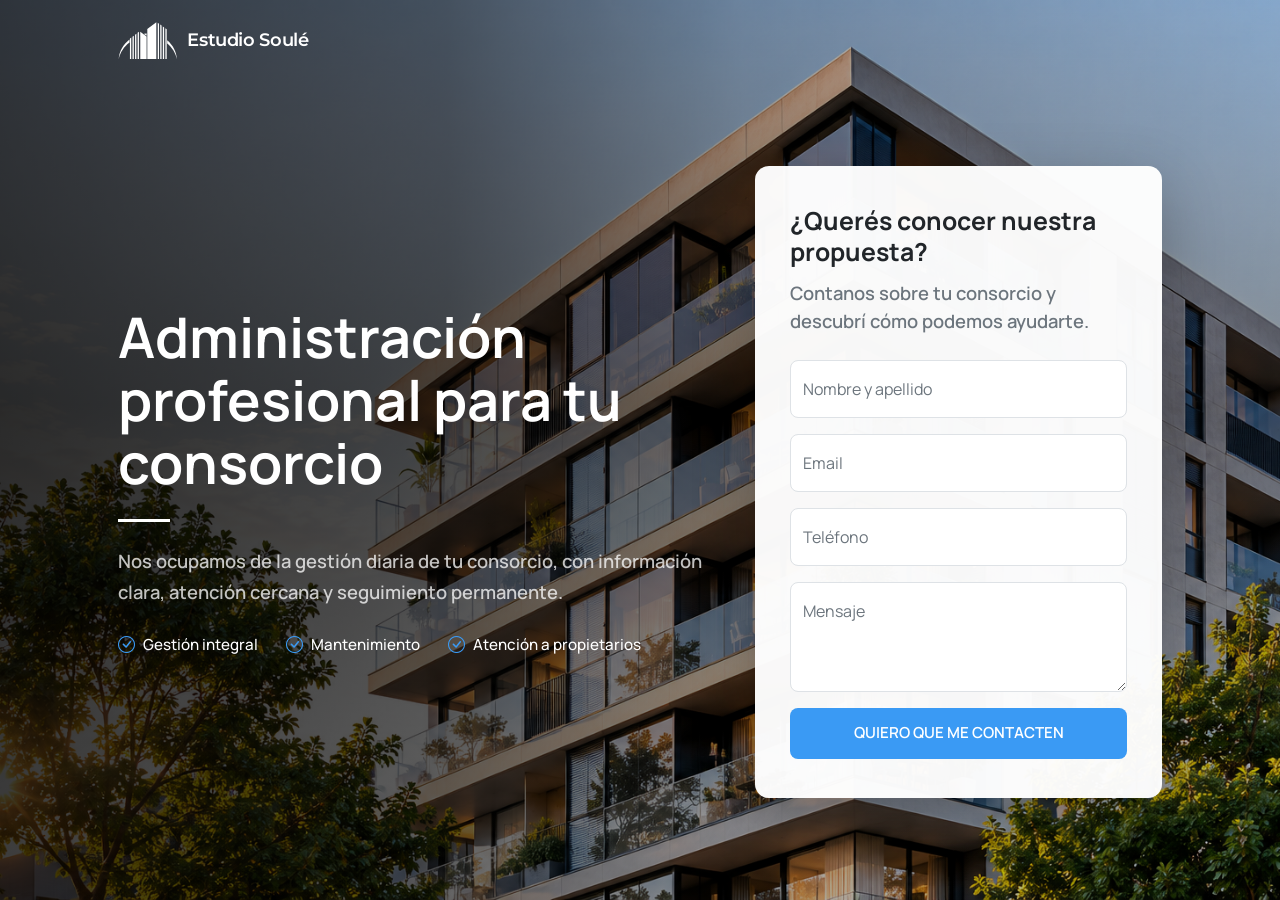
==== index.html @ 2fa765c6 "Initial commit — landing page Estudio Soulé" ====
<!DOCTYPE html>
<html lang="es">

<head>
    <meta charset="utf-8">
    <meta name="viewport" content="width=device-width, initial-scale=1">

    <title>Estudio Soulé | Administración de Consorcios en Buenos Aires</title>

    <meta name="description"
        content="Administración profesional de consorcios en Buenos Aires. Estudio Soulé ofrece gestión integral, mantenimiento, atención a propietarios y seguimiento permanente.">

    <meta name="author" content="Estudio Soulé">
    <meta name="robots" content="index, follow">

    <!-- Canonical -->
    <link rel="canonical" href="https://www.estudiosoule.com.ar/landing/">

    <!-- Open Graph -->
    <meta property="og:type" content="website">
    <meta property="og:title" content="Estudio Soulé | Administración de Consorcios en Buenos Aires">
    <meta property="og:description"
        content="Administración profesional de consorcios en Buenos Aires. Gestión integral, mantenimiento, atención a propietarios y seguimiento permanente.">
    <meta property="og:url" content="https://www.estudiosoule.com.ar/landing/">
    <meta property="og:site_name" content="Estudio Soulé">
    <meta property="og:locale" content="es_AR">
    <meta property="og:image" content="https://www.estudiosoule.com.ar/assets/img/hero_edificio.png">

    <!-- Favicon -->
    <link rel="icon" href="assets/favicon_soule_1.png">

    <!-- Google Fonts -->
    <link
        href="https://fonts.googleapis.com/css2?family=Manrope:wght@400;500;600;700&family=Montserrat:wght@400;500;600;700&display=swap"
        rel="stylesheet">

    <!-- Bootstrap Icons -->
    <link href="https://cdn.jsdelivr.net/npm/bootstrap-icons@1.11.3/font/bootstrap-icons.css" rel="stylesheet">

    <!-- Bootstrap -->
    <link href="https://cdn.jsdelivr.net/npm/bootstrap@5.2.3/dist/css/bootstrap.min.css" rel="stylesheet">

    <!-- Estudio Soulé CSS -->
    <link href="css/styles.css" rel="stylesheet">


    <!-- Schema.org -->
    <script type="application/ld+json">
    {
        "@context": "https://schema.org",
        "@type": "ProfessionalService",
        "name": "Estudio Soulé",
        "description": "Administración profesional de consorcios en Buenos Aires.",
        "url": "https://www.estudiosoule.com.ar/landing/",
        "areaServed": {
            "@type": "City",
            "name": "Buenos Aires"
        },
        "serviceType": "Administración de consorcios",
        "image": "https://www.estudiosoule.com.ar/assets/img/hero_edificio.png"
    }
    </script>

</head>


<body id="page-top">


    <!-- ==========================================
         NAVBAR
    =========================================== -->

    <nav class="navbar navbar-expand-lg navbar-light fixed-top py-3" id="mainNav">

        <div class="container px-4 px-lg-5">

            <a class="navbar-brand" href="#page-top">

                <img src="assets/logo/isologo-blanco.svg" alt="Estudio Soulé" class="navbar-logo" id="navbarLogo">

                <span class="wisehost-name">
                    <span class="wise">Estudio Soulé</span>
                </span>

            </a>

        </div>

    </nav>



    <!-- ==========================================
         HERO
    =========================================== -->

    <header class="masthead">

        <div class="container px-4 px-lg-5 h-100">

            <div class="row gx-5 h-100 align-items-center">


                <!-- LEFT — COMMERCIAL MESSAGE -->

                <div class="col-lg-7">

                    <div class="landing-content">

                        <h1 class="text-white font-weight-bold">
                            Administración profesional para tu consorcio
                        </h1>

                        <hr class="divider divider-light">

                        <p class="text-white-75 mb-4">
                            Nos ocupamos de la gestión diaria de tu consorcio, con información clara, atención cercana y
                            seguimiento permanente.
                        </p>


                        <div class="landing-benefits">

                            <div class="landing-benefit">
                                <i class="bi-check-circle" aria-hidden="true"></i>
                                <span>Gestión integral</span>
                            </div>

                            <div class="landing-benefit">
                                <i class="bi-check-circle" aria-hidden="true"></i>
                                <span>Mantenimiento</span>
                            </div>

                            <div class="landing-benefit">
                                <i class="bi-check-circle" aria-hidden="true"></i>
                                <span>Atención a propietarios</span>
                            </div>

                        </div>

                    </div>

                </div>



                <!-- RIGHT — CONTACT FORM -->

                <div class="col-lg-5">

                    <div class="landing-form">


                        <!-- FORM HEADER -->

                        <div class="landing-form-header">

                            <h2>
                                ¿Querés conocer nuestra propuesta?
                            </h2>

                            <p>
                                Contanos sobre tu consorcio y descubrí cómo podemos ayudarte.
                            </p>

                        </div>



                        <!-- CONTACT FORM -->

                        <form id="contactForm" novalidate>


                            <!-- NAME -->

                            <div class="form-floating mb-3">

                                <input class="form-control" id="name" name="name" type="text"
                                    placeholder="Nombre y apellido" required>

                                <label for="name">
                                    Nombre y apellido
                                </label>

                                <div class="invalid-feedback">
                                    El nombre es obligatorio.
                                </div>

                            </div>



                            <!-- EMAIL -->

                            <div class="form-floating mb-3">

                                <input class="form-control" id="email" name="email" type="email" placeholder="Email"
                                    required>

                                <label for="email">
                                    Email
                                </label>

                                <div class="invalid-feedback">
                                    Ingresá un email válido.
                                </div>

                            </div>



                            <!-- PHONE -->

                            <div class="form-floating mb-3">

                                <input class="form-control" id="phone" name="phone" type="tel" placeholder="Teléfono"
                                    inputmode="numeric" pattern="[0-9]{10}" maxlength="10" minlength="10" required>

                                <label for="phone">
                                    Teléfono
                                </label>

                                <div class="invalid-feedback">
                                    Ingresá un teléfono de 10 dígitos.
                                </div>

                            </div>



                            <!-- MESSAGE -->

                            <div class="form-floating mb-3">

                                <textarea class="form-control" id="message" name="message" placeholder="Mensaje"
                                    style="height: 6rem" required></textarea>

                                <label for="message">
                                    Mensaje
                                </label>

                                <div class="invalid-feedback">
                                    El mensaje es obligatorio.
                                </div>

                            </div>



                            <!-- SUBMIT -->

                            <div class="d-grid">

                                <button class="btn btn-primary btn-xl" id="submitButton" type="submit">
                                    Quiero que me contacten
                                </button>

                            </div>

                        </form>



                        <!-- ==========================================
                             SUCCESS MESSAGE
                        =========================================== -->

                        <div class="landing-success" id="submitSuccessMessage" style="display: none;">

                            <div class="landing-success-icon">

                                <i class="bi-check-lg" aria-hidden="true"></i>

                            </div>

                            <h3>
                                ¡Consulta recibida!
                            </h3>

                            <p>
                                Gracias por contactarnos.<br>
                                Nos pondremos en contacto con vos a la brevedad.
                            </p>

                        </div>


                    </div>

                </div>

            </div>

        </div>

    </header>



    <!-- ==========================================
         JAVASCRIPT
    =========================================== -->

    <script src="https://cdn.jsdelivr.net/npm/bootstrap@5.2.3/dist/js/bootstrap.bundle.min.js"></script>

    <script src="js/scripts.js"></script>


</body>

</html>
---- css/styles.css ----
@charset "UTF-8";

/* =========================================================
   Estudio Soulé — Landing Page
   ========================================================= */


/* ---------------------------------------------------------
   UTILIDADES
   --------------------------------------------------------- */

.text-white-75 {
  color: rgba(255, 255, 255, 0.75) !important;
}

.btn-xl {
  padding: 1.25rem 2.25rem;
  font-size: 0.85rem;
  font-weight: 700;
  text-transform: uppercase;
  border: none;
  border-radius: 10rem;
}

hr.divider {
  height: 0.2rem;
  max-width: 3.25rem;
  margin: 1.5rem auto;
  background-color: #3a9af4;
  opacity: 1;
  border: none;
  box-shadow: none;
}

hr.divider-light {
  background-color: #fff;
}


/* ---------------------------------------------------------
   NAVBAR
   --------------------------------------------------------- */

#mainNav {
  box-shadow: 0 0.5rem 1rem rgba(0, 0, 0, 0.15);
  background-color: #fff;
  transition: background-color 0.2s ease;
}

#mainNav .navbar-brand {
  font-family: "Manrope", sans-serif;
  font-weight: 700;
  color: #212529;
}

#mainNav .navbar-nav .nav-item .nav-link {
  color: #6c757d;
  font-family: "Manrope", sans-serif;
  font-weight: 700;
  font-size: 0.9rem;
  padding: 0.75rem 0;
}

#mainNav .navbar-nav .nav-item .nav-link:hover,
#mainNav .navbar-nav .nav-item .nav-link:active {
  color: #f4623a;
}

#mainNav .navbar-nav .nav-item .nav-link.active {
  color: #3a9af4 !important;
}

#mainNav.navbar-shrink .navbar-nav .nav-item .nav-link:hover {
  color: #3a9af4 !important;
}

#mainNav .navbar-collapse .navbar-nav .nav-link:hover,
#mainNav .navbar-collapse .navbar-nav .nav-link:focus {
  color: #3a9af4 !important;
}

@media (min-width: 992px) {
  #mainNav {
    box-shadow: none;
    background-color: transparent;
  }

  #mainNav .navbar-brand {
    color: rgba(255, 255, 255, 0.7);
  }

  #mainNav .navbar-brand:hover {
    color: #fff;
  }

  #mainNav .navbar-nav .nav-item .nav-link {
    color: rgba(255, 255, 255, 0.9);
    padding: 0 1rem;
  }

  #mainNav .navbar-nav .nav-item .nav-link:hover {
    color: #fff;
  }

  #mainNav .navbar-nav .nav-item:last-child .nav-link {
    padding-right: 0;
  }

  #mainNav.navbar-shrink {
    box-shadow: 0 0.5rem 1rem rgba(0, 0, 0, 0.15);
    background-color: #fff;
  }

  #mainNav.navbar-shrink .navbar-brand {
    color: #212529;
  }

  #mainNav.navbar-shrink .navbar-brand:hover {
    color: #f4623a;
  }

  #mainNav.navbar-shrink .navbar-nav .nav-item .nav-link {
    color: #212529;
  }

  #mainNav.navbar-shrink .navbar-nav .nav-item .nav-link:hover {
    color: #f4623a;
  }
}


/* ---------------------------------------------------------
   NAVBAR LOGO
   --------------------------------------------------------- */

.navbar-logo {
  height: 40px;
  width: auto;
}

.wisehost-name {
  font-family: 'Montserrat', sans-serif;
  font-weight: 600;
  font-size: 1.15rem;
  margin-left: 0.3rem;
  letter-spacing: -0.02em;
}

.wise {
  color: #123B5D;
}


/* ---------------------------------------------------------
   HERO — MASTHEAD (base)
   --------------------------------------------------------- */

header.masthead {
  padding-top: 10rem;
  padding-bottom: calc(10rem - 4.5rem);
  background:
    linear-gradient(
      to bottom,
      rgba(0, 0, 0, 0.12) 0%,
      rgba(0, 0, 0, 0.40) 45%,
      rgba(0, 0, 0, 0.35) 55%,
      rgba(0, 0, 0, 0.12) 100%
    ),
    url("../assets/img/hero_edificio.png");
  background-position: center;
  background-repeat: no-repeat;
  background-attachment: scroll;
  background-size: cover;
}

header.masthead h1,
header.masthead .h1 {
  font-size: 2.25rem;
}

header.masthead h1 {
  font-weight: 650 !important;
}

header.masthead p {
  font-weight: 580 !important;
}

@media (min-width: 992px) {
  header.masthead {
    height: 100vh;
    min-height: 40rem;
    padding-top: 4.5rem;
    padding-bottom: 0;
  }

  header.masthead p {
    font-size: 1.15rem;
  }

  header.masthead h1,
  header.masthead .h1 {
    font-size: 3rem;
  }
}

@media (min-width: 1200px) {
  header.masthead h1,
  header.masthead .h1 {
    font-size: 3.5rem;
  }
}


/* ---------------------------------------------------------
   HERO — MASTHEAD (posicionamiento y overlay)
   --------------------------------------------------------- */

.masthead {
  position: relative;
  min-height: 100vh;
  height: 100vh;
  overflow: hidden;
  background-size: cover;
  background-position: center;
  background-repeat: no-repeat;
}

.masthead::before {
  content: "";
  position: absolute;
  inset: 0;
  background: linear-gradient(
    90deg,
    rgba(0, 0, 0, 0.72) 0%,
    rgba(0, 0, 0, 0.55) 35%,
    rgba(0, 0, 0, 0.25) 58%,
    rgba(0, 0, 0, 0.05) 100%
  );
  z-index: 1;
}

.masthead > .container {
  position: relative;
  z-index: 2;
  height: 100%;
}

.masthead .row {
  min-height: 100vh;
}


/* ---------------------------------------------------------
   LANDING — CONTENIDO IZQUIERDO
   --------------------------------------------------------- */

.landing-content {
  max-width: 720px;
  text-align: left;
  transform: translateY(-40px);
}

.landing-content h1 {
  margin-bottom: 1.5rem;
  font-family: "Manrope", sans-serif;
  font-size: clamp(2.4rem, 4vw, 4.2rem);
  font-weight: 700;
  line-height: 1.12;
  color: #ffffff;
}

.landing-content p {
  max-width: 650px;
  margin-bottom: 2rem;
  font-family: "Manrope", sans-serif;
  font-size: 1.1rem;
  font-weight: 400;
  line-height: 1.7;
  color: rgba(255, 255, 255, 0.88);
}

.landing-content .divider {
  margin-left: 0;
  margin-right: 0;
}

@media (max-width: 991.98px) {
  .landing-content {
    transform: translateY(-70px);
  }
}


/* ---------------------------------------------------------
   LANDING — BENEFICIOS
   --------------------------------------------------------- */

.landing-benefits {
  display: flex;
  align-items: center;
  gap: 28px;
  flex-wrap: wrap;
}

.landing-benefit {
  display: flex;
  align-items: center;
  gap: 8px;
  white-space: nowrap;
  font-family: "Manrope", sans-serif;
  font-size: 0.95rem;
  font-weight: 500;
  color: #ffffff;
}

.landing-benefit i {
  font-size: 1.05rem;
  color: #3a9af4;
}


/* ---------------------------------------------------------
   LANDING — FORMULARIO
   --------------------------------------------------------- */

.landing-form {
  width: 100%;
  max-width: 440px;
  margin-left: auto;
  margin-right: 0;
  padding: 2.4rem 2.2rem;
  background: rgba(255, 255, 255, 0.97);
  border-radius: 14px;
  box-shadow: 0 20px 60px rgba(0, 0, 0, 0.25);
  transform: translateY(-40px);
}

.landing-form-header {
  margin-bottom: 1.5rem;
}

.landing-form-header h2 {
  margin-bottom: 0.75rem;
  font-family: "Manrope", sans-serif;
  font-size: 1.55rem;
  font-weight: 700;
  line-height: 1.25;
  color: #212529;
}

.landing-form-header p {
  margin-bottom: 0;
  font-family: "Manrope", sans-serif;
  font-size: 0.9rem;
  line-height: 1.55;
  color: #6c757d;
}

.landing-form .form-control {
  font-family: "Manrope", sans-serif;
  border: 1px solid #dee2e6;
  border-radius: 8px;
  box-shadow: none;
}

.landing-form .form-control:focus {
  border-color: #3a9af4;
  box-shadow: 0 0 0 0.2rem rgba(58, 154, 244, 0.15);
}

.landing-form .form-floating > label {
  font-family: "Manrope", sans-serif;
  color: #6c757d;
}

.landing-form textarea.form-control {
  min-height: 110px;
}

.landing-form .btn-primary {
  width: 100%;
  padding: 0.9rem 1.25rem;
  font-family: "Manrope", sans-serif;
  font-size: 0.95rem;
  font-weight: 600;
  border-radius: 8px;
  background-color: #3a9af4;
  border-color: #3a9af4;
  transition:
    background-color 0.2s ease,
    border-color 0.2s ease,
    transform 0.2s ease,
    box-shadow 0.2s ease;
}

.landing-form .btn-primary:hover {
  background-color: #2388e6;
  border-color: #2388e6;
  transform: translateY(-1px);
  box-shadow: 0 6px 18px rgba(58, 154, 244, 0.25);
}

#submitButton {
  background-color: #3a9af4;
  border-color: #3a9af4;
}

#submitButton:hover {
  background-color: #123B5D;
  border-color: #123B5D;
}


/* ---------------------------------------------------------
   TABLET (max 991px)
   --------------------------------------------------------- */

@media (max-width: 991.98px) {
  .masthead {
    height: auto;
    min-height: 100vh;
  }

  .masthead .row {
    min-height: 100vh;
    padding-top: 120px;
    padding-bottom: 60px;
  }

  .landing-content {
    max-width: 650px;
    margin-bottom: 3rem;
  }

  .landing-form {
    max-width: 500px;
    margin-left: 0;
  }
}


/* ---------------------------------------------------------
   MOBILE (max 575px)
   --------------------------------------------------------- */

@media (max-width: 575.98px) {
  .masthead {
    min-height: 100vh;
    background-position: center;
  }

  .masthead::before {
    background: linear-gradient(
      180deg,
      rgba(0, 0, 0, 0.72) 0%,
      rgba(0, 0, 0, 0.55) 45%,
      rgba(0, 0, 0, 0.35) 100%
    );
  }

  .masthead .row {
    padding-top: 110px;
    padding-bottom: 40px;
  }

  .landing-content {
    margin-bottom: 2.5rem;
  }

  .landing-content h1 {
    font-size: 2.25rem;
    line-height: 1.15;
  }

  .landing-content p {
    font-size: 1rem;
    line-height: 1.6;
  }

  .landing-benefits {
    flex-direction: column;
    align-items: flex-start;
    gap: 12px;
  }

  .landing-form {
    max-width: none;
    padding: 1.75rem 1.35rem;
    border-radius: 12px;
  }

  .landing-form-header h2 {
    font-size: 1.35rem;
  }
}


/* ---------------------------------------------------------
   MENSAJE DE ÉXITO
   --------------------------------------------------------- */

.landing-success {
  text-align: center;
  padding: 35px 30px 30px;
  color: #123B5D;
}

.landing-success-icon {
  width: 64px;
  height: 64px;
  margin: 0 auto 22px;
  display: flex;
  align-items: center;
  justify-content: center;
  border-radius: 50%;
  background: rgba(58, 154, 244, 0.12);
  color: #3A9AF4;
  font-size: 32px;
  font-weight: 700;
}

.landing-success h3 {
  margin: 0 0 12px;
  font-family: "Manrope", sans-serif;
  font-size: 28px;
  font-weight: 700;
  line-height: 1.2;
  color: #123B5D;
}

.landing-success p {
  margin: 0;
  font-family: "Manrope", sans-serif;
  font-size: 16px;
  font-weight: 400;
  line-height: 1.6;
  color: #64748B;
}
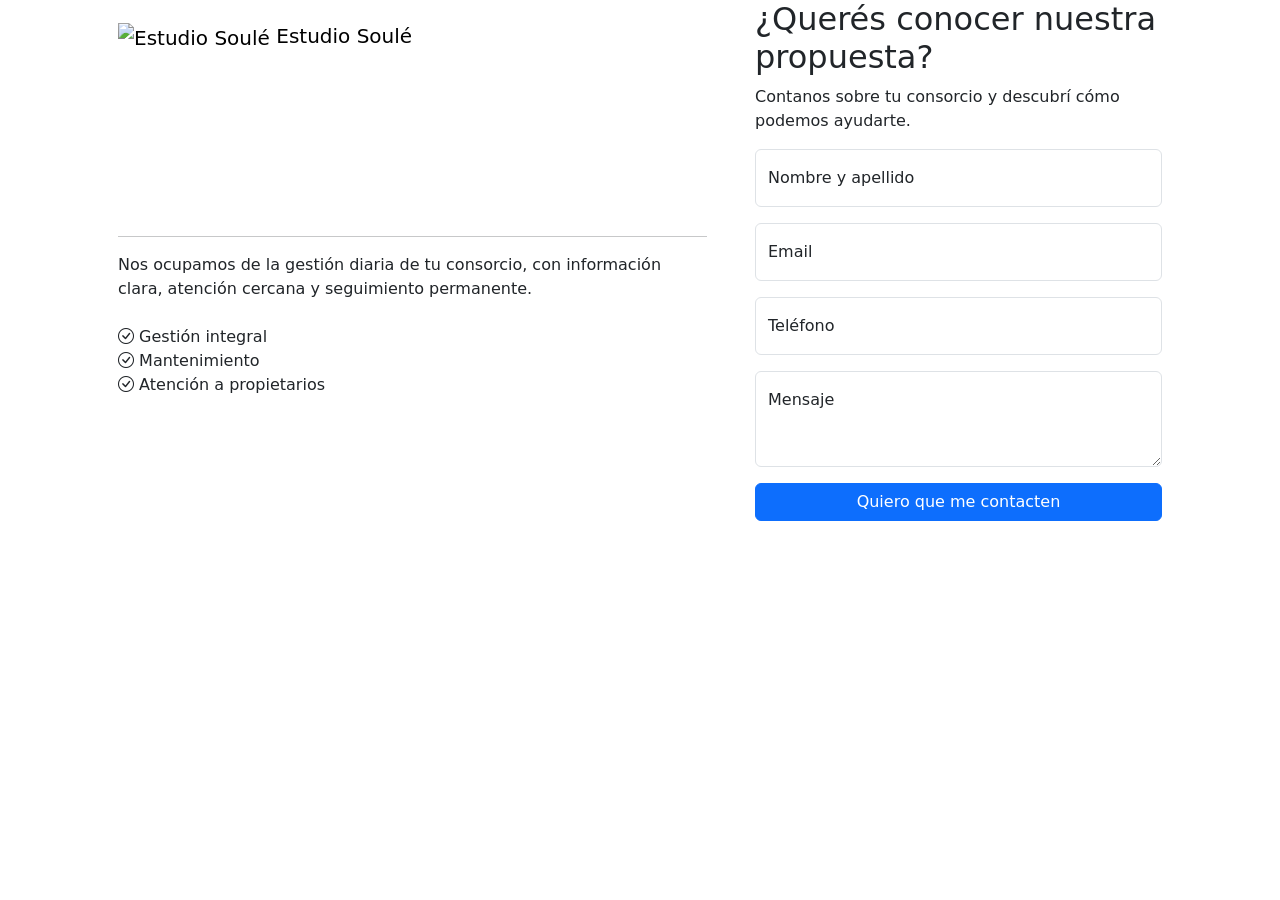
==== commit a99a01b6: "Fix asset paths to absolute for proxy setup via main domain Co-Authored-By: Claude Sonnet 4.6 <norep" ====
--- a/index.html
+++ b/index.html
@@ -27,7 +27,7 @@
     <meta property="og:image" content="https://www.estudiosoule.com.ar/assets/img/hero_edificio.png">
 
     <!-- Favicon -->
-    <link rel="icon" href="assets/favicon_soule_1.png">
+    <link rel="icon" href="/landing/assets/favicon_soule_1.png">
 
     <!-- Google Fonts -->
     <link
@@ -41,7 +41,7 @@
     <link href="https://cdn.jsdelivr.net/npm/bootstrap@5.2.3/dist/css/bootstrap.min.css" rel="stylesheet">
 
     <!-- Estudio Soulé CSS -->
-    <link href="css/styles.css" rel="stylesheet">
+    <link href="/landing/css/styles.css" rel="stylesheet">
 
 
     <!-- Schema.org -->
@@ -77,7 +77,7 @@
 
             <a class="navbar-brand" href="#page-top">
 
-                <img src="assets/logo/isologo-blanco.svg" alt="Estudio Soulé" class="navbar-logo" id="navbarLogo">
+                <img src="/landing/assets/logo/isologo-blanco.svg" alt="Estudio Soulé" class="navbar-logo" id="navbarLogo">
 
                 <span class="wisehost-name">
                     <span class="wise">Estudio Soulé</span>
@@ -305,7 +305,7 @@
 
     <script src="https://cdn.jsdelivr.net/npm/bootstrap@5.2.3/dist/js/bootstrap.bundle.min.js"></script>
 
-    <script src="js/scripts.js"></script>
+    <script src="/landing/js/scripts.js"></script>
 
 
 </body>
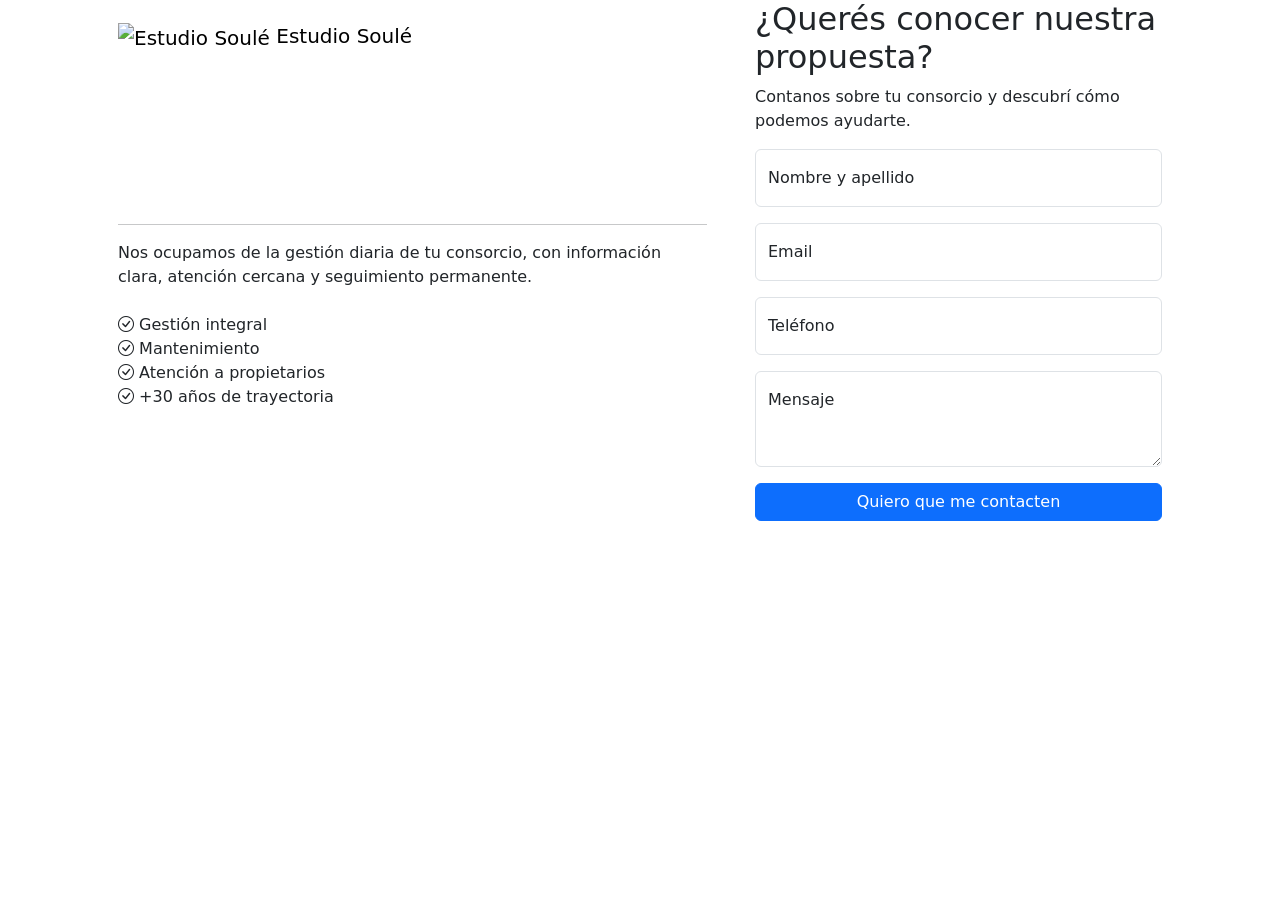
==== commit 0cf05a43: "Add social proof bullet — +30 años de trayectoria Co-Authored-By: Claude Sonnet 4.6 <noreply@anthrop" ====
--- a/index.html
+++ b/index.html
@@ -137,6 +137,11 @@
                                 <span>Atención a propietarios</span>
                             </div>
 
+                            <div class="landing-benefit">
+                                <i class="bi-check-circle" aria-hidden="true"></i>
+                                <span>+30 años de trayectoria</span>
+                            </div>
+
                         </div>
 
                     </div>
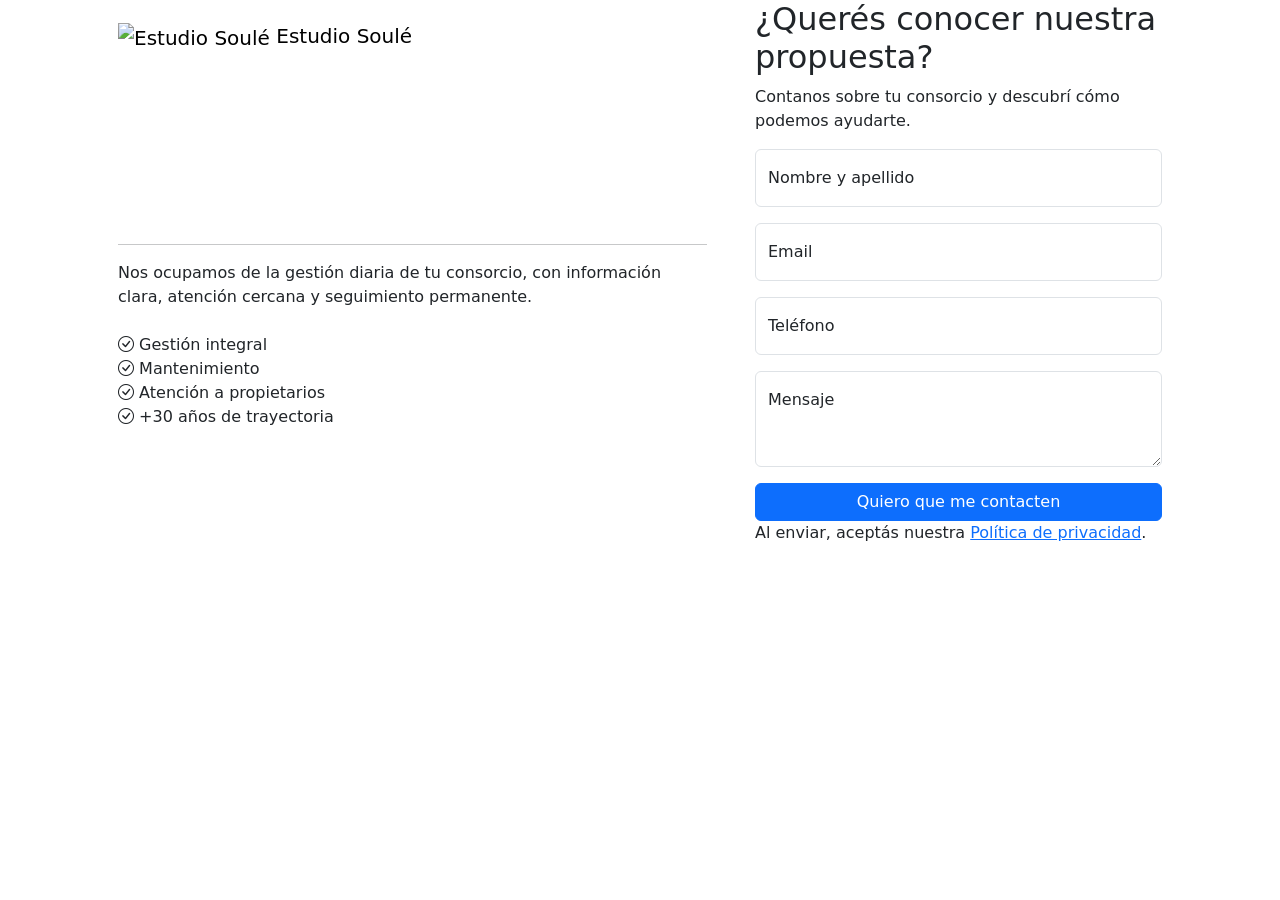
==== commit bc34a10f: "Política de privacidad, teléfono flexible, imagen WebP y teléfono para Google Co-Authored-By: Claude" ====
--- a/index.html
+++ b/index.html
@@ -3,6 +3,17 @@
 
 <head>
     <meta charset="utf-8">
+
+    <!-- Google tag (gtag.js) -->
+    <script async src="https://www.googletagmanager.com/gtag/js?id=AW-18430708679"></script>
+    <script>
+        window.dataLayer = window.dataLayer || [];
+        function gtag() { dataLayer.push(arguments); }
+        gtag('js', new Date());
+
+        gtag('config', 'AW-18430708679');
+    </script>
+
     <meta name="viewport" content="width=device-width, initial-scale=1">
 
     <title>Estudio Soulé | Administración de Consorcios en Buenos Aires</title>
@@ -77,7 +88,8 @@
 
             <a class="navbar-brand" href="#page-top">
 
-                <img src="/landing/assets/logo/isologo-blanco.svg" alt="Estudio Soulé" class="navbar-logo" id="navbarLogo">
+                <img src="/landing/assets/logo/isologo-blanco.svg" alt="Estudio Soulé" class="navbar-logo"
+                    id="navbarLogo">
 
                 <span class="wisehost-name">
                     <span class="wise">Estudio Soulé</span>
@@ -177,6 +189,8 @@
 
                         <form id="contactForm" novalidate>
 
+                            <input type="hidden" name="origen" value="Landing ES">
+
 
                             <!-- NAME -->
 
@@ -221,14 +235,14 @@
                             <div class="form-floating mb-3">
 
                                 <input class="form-control" id="phone" name="phone" type="tel" placeholder="Teléfono"
-                                    inputmode="numeric" pattern="[0-9]{10}" maxlength="10" minlength="10" required>
+                                    inputmode="tel" autocomplete="tel" required>
 
                                 <label for="phone">
                                     Teléfono
                                 </label>
 
                                 <div class="invalid-feedback">
-                                    Ingresá un teléfono de 10 dígitos.
+                                    Ingresá tu teléfono con código de área (ej: 11 2345-6789).
                                 </div>
 
                             </div>
@@ -263,6 +277,11 @@
                                 </button>
 
                             </div>
+
+                            <p class="landing-privacy-notice">
+                                Al enviar, aceptás nuestra
+                                <a href="/politica-de-privacidad.html">Política de privacidad</a>.
+                            </p>
 
                         </form>
 
